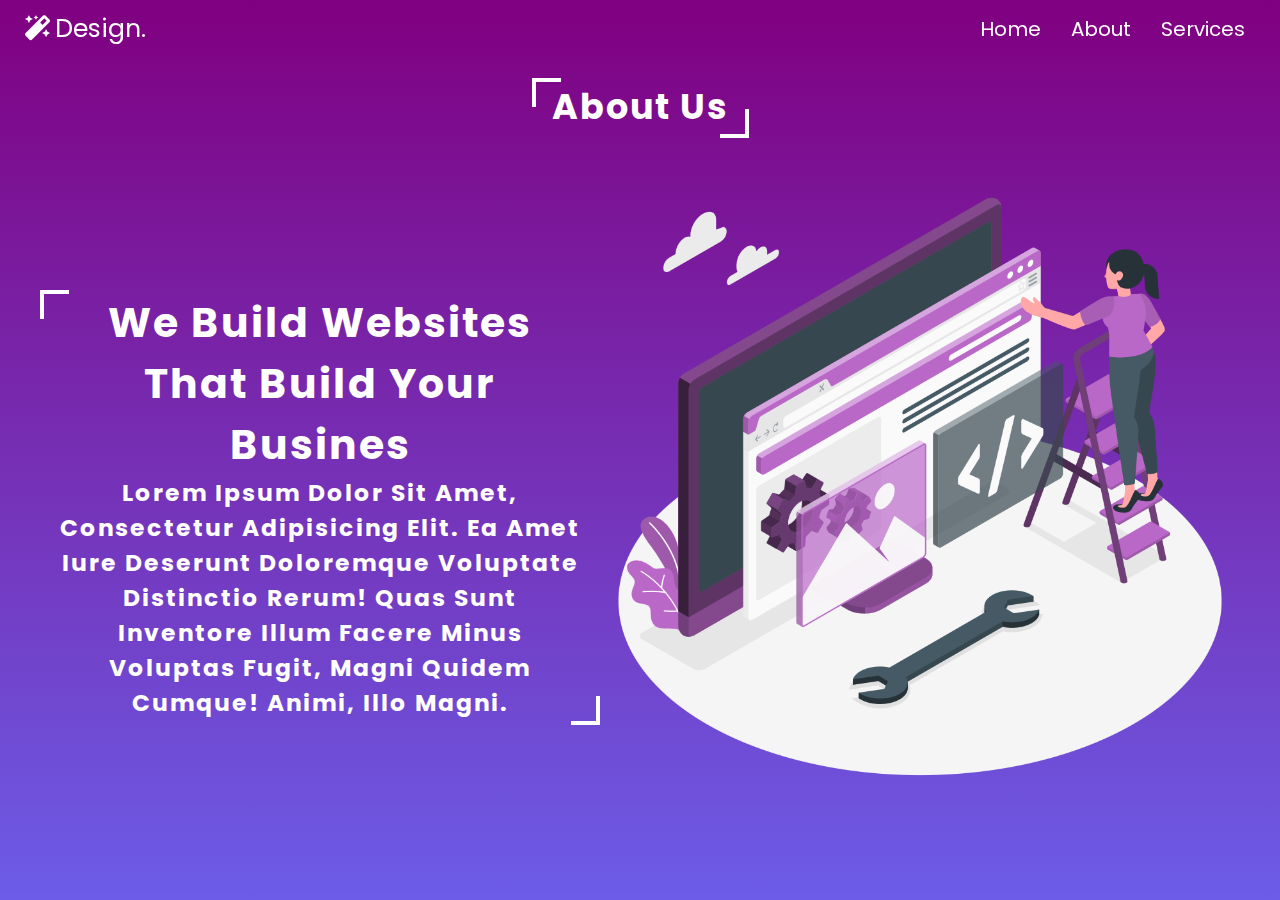
==== about.html @ c85d5ee5 "Add files via upload" ====
<!DOCTYPE html>
<html lang="en">
<head>
    <meta charset="UTF-8">
    <meta http-equiv="X-UA-Compatible" content="IE=edge">
    <meta name="viewport" content="width=device-width, initial-scale=1.0">
    <title>about.html</title>
    <link rel="stylesheet" href="style.css">
    <link rel="stylesheet" href="https://cdnjs.cloudflare.com/ajax/libs/font-awesome/5.15.1/css/all.min.css">


</head>
<body>

    <header class="header">
        <a href="#" class="logo"><i class="fas fa-magic"></i>design.</a>
        <div class="fas fa-bars"></div>
        <nav class="navbar">  <ul>
            <li><a href="index.HTML">home</a></li>
            <li><a href="about.html">about</a></li>
            <li><a href="services.html">services</a></li>
          </ul>
        </nav></header>
    <section id="home" class="home">
    
    <section id="about" class="about">
        <h1 class="heading">about us</h1>
        <div class="row">
          <div class="heading">
            <h3>We build websites that build your busines</h3>
            <h6>Lorem ipsum dolor sit amet, consectetur adipisicing elit. Ea amet iure deserunt doloremque voluptate distinctio rerum! Quas sunt inventore illum facere minus voluptas fugit, magni quidem cumque! Animi, illo magni.</h6>
          </div>
          <div class="image">
            <img src="Website setup-amico.png" alt="">
          </div>
        
        </div></section>
        
        
       
</body>
</html>
---- style.css ----
@import url('https://fonts.googleapis.com/css2?family=Poppins:ital,wght@0,200;0,300;0,400;0,500;1,100;1,200;1,300;1,400;1,500&display=swap');

:root{
  --color:#6C5CE7;
}
*{
  font-family: 'Poppins', sans-serif;
  margin:0; padding:0;
  box-sizing: border-box;
  text-transform: capitalize;
  transition: all .2s linear;
  text-decoration: none;
}
html{
  font-size: 62.5%;
}
body{
  overflow-x: hidden;
}
.heading{
  margin:2rem;
  padding-top: 6rem;
  display: inline-block;
  font-size: 3.5rem;
  color:white;
  position: relative;
  letter-spacing: .2rem;
}
.heading::before, .heading::after{
  content: '';
  position: absolute;
  height: 2.5rem;
  width: 2.5rem;
  border-top:.4rem solid white;
  border-left:.4rem solid white;
}
.heading::before{
  top:5.8rem; left: -2rem;
}
.heading::after{
  bottom:-.5rem; right: -2rem;
  transform: rotate(180deg);
}
.btn{
  outline: none;
  border: none;
  border-radius: 5rem;
  background: var(--color);
  color:#fff;
  cursor: pointer;
  height:3.5rem;
  width: 15rem;
  font-size: 1.7rem;
  box-shadow: 0 .2rem .5rem rgba(0,0,0,.3);
}
.btn:hover{
  letter-spacing: .1rem;
  opacity: .8;
}
.header{
  display: flex;
  align-items: center;
  justify-content: space-between;
  width: 100%;
  padding:1rem 2rem;
  position: fixed;
  top:0; left: 0;
  z-index: 100;
}
.header .logo{
  font-size: 2.5rem;
  color:#fff;
}
.header .logo i{
  padding:0 .5rem;
}
.header .navbar ul{
  list-style-type: none;
  display: flex;
  align-items: center;
  justify-content: space-around;
}
.header .navbar ul li{
  margin:0 1.5rem;
}
.header .navbar ul li a{
  font-size: 2rem;
  color:#fff;
}
.header .navbar ul li a:hover{
  color:#ccc;
}
.header .fa-bars{
  color:#fff;
  cursor: pointer;
  font-size: 3rem;
  display: none;
}
.home{
  min-height: 100vh;
  width: 100vw;
  background:linear-gradient(purple, var(--color));
  display: flex;
  align-items: center;
  justify-content: center;
  flex-flow: column;
  text-align: center;
  padding:0 1rem;
  position: relative;
  overflow: hidden !important;
}
.home .banner{
  color:#fff;
  font-size: 5rem;
  text-shadow: 0 .3rem .5rem rgba(0,0,0,.3);
}
.home .slogan{
  color:#eee;
  font-size: 2.5rem;
  font-weight: 400;
}
.home button{
  height: 4rem;
  width: 18rem;
  background:#fff;
  color: #444;
  cursor: pointer;
  border:none;
  outline: none;
  margin-top: 1rem;
  font-size: 2rem;
  font-weight: 400;
  box-shadow: 0 .3rem .5rem rgba(0,0,0,.3);
}
.home button:hover{
  letter-spacing: .1rem;
}
.home .fa-cog{
  position: absolute;
  font-size: 30rem;
  opacity: .15;
  color:#fff;
  animation: rotate 10s linear infinite;
}
.home .nut1{
  top:10%; left: -15rem;
}
.home .nut2{
  bottom:23%; right: -13rem;
  animation-direction: reverse;
}
@keyframes rotate{
  100%{
    transform: rotate(360deg);
  }
}
.about{
  min-height: 100vh;
  width: 100vw;
  text-align: center;
  position: relative;
  overflow: hidden;
}
.about .row{
  display: flex;
  align-items: center;
  justify-content: space-around;
  padding:0 4rem;
}
.about .row .content{
  text-align: left;
}
.about .row .image img{
  width: 50vw;
}
.about .row .content h3{
  font-size: 3rem;
  color: var(--color);
}
.about .row .content p{
  font-size: 1.5rem;
  color: #333;
  padding:1rem 0;
}
.about::before, .about::after{
  content: '';
  position: absolute;
  z-index: -1;
  opacity:.2;
  border-radius: 50%;
}
.about::before{
  height:50rem;
  width:50rem;
  background:#ccc;
  bottom:-10rem; left:-10rem;
}
.about::after{
  height:60rem;
  width:60rem;
  background:var(--color);
  top:-10rem; right:-10rem;
}
.service{
  width: 100vw;
  text-align: center;
}
.service .row{
  margin:2rem 0;
  padding:0 2rem;
  display: flex;
  align-items: center;
  justify-content: center;
}
.service .row .image img{
  width:50vw;
  
}
.service .row .content{
  text-align: left;
  padding:0 3rem;
}
.service .row .content h3{
  font-size: 3rem;
  color:white;
}
.service .row .content p{
  font-size: 1.5rem;
  color:white;
  padding:1rem 0;
}
.contact{
  min-height: 100vh;
  width: 100vw;
  text-align: center;
}
.contact .row{
  display: flex;
  align-items: center;
  justify-content: center;
}
.contact .row .image img{
  
  width:35vw;
}
.contact .row .form-container{
  width: 50%;
  text-align: left;
  padding:0 5rem;
}
.contact .row .form-container input, textarea{
  outline: none;
  border:none;
  height:4rem;
  background: none;
  border-radius: .5rem;
  box-shadow: .2rem .2rem .5rem rgba(0,0,0,.2);
  padding:0 1rem;
  margin:1rem 0;
  font-size: 1.6rem;
}
.contact .row .form-container .inputBox{
  width: 100%;
  display: flex;
  justify-content: space-between;
}
.contact .row .form-container .inputBox input[type="text"]{
  width: 49%;
}
.contact .row .form-container input[type="email"]{
  width: 100%;
  text-transform: lowercase;
}
#mydiv {
  width: 100%;
  padding: 50px 0;
  text-align: center;
  background-color: lightblue;
  margin-top: 20px;
}

.contact .row .form-container textarea{
  width: 100%;
  height:20rem;
  padding:1rem; 
  resize: none;
}
.contact .row .form-container input[type="submit"]{
  background-color: var(--color);
  color:#fff;
  cursor: pointer;
  height:4rem; 
  width: 10rem;;
}
.contact .row .form-container input[type="submit"]:hover{
  opacity: .8;
}
.faq{
  min-height: 100vh;
  width: 100vw;
  text-align: center;
  padding:0 2rem;
}
.faq .row{
  display: flex;
  align-items: center;
  justify-content: center;
  padding:0 2rem;
}
.faq .row .image{
 width: 35vw;
}
.faq-page {
    cursor: pointer;
    padding: 30px 20px;
    width: 60%;
    border: none;
    outline: none;
    transition: 0.4s;
    margin: auto;
    font-size: 2rem;
    color:purple;
}
.faq-body{
    margin: auto;
   width: 60%; 
   padding: auto;
   font-size: 1.75rem;
  color: purple;
}
.active,
.faq-page:hover {
  font-family: 'Poppins';
    background-color: #F9F9F9;
}
.faq-body {
  font-family: 'Poppins';
    background-color: white;
    color: purple;
    display: none;
    overflow: hidden;
}

.faq-page:after {
    content: '\02795';
    font-size: 13px;
    font-family: 'Poppins'}

.active:after {
    content: "\2796";
}
@media (max-width:768px){
  html{
    font-size: 50%; }
  .header .fa-bars{
    display: block;
  }
  .header .navbar{
    position: fixed;
    top:-120%; left: 0;
    height: auto;
    width: 100%;
    background-color: #fff;
    z-index: 1000;
    border-top: .1rem solid rgba(0,0,0,.3);
  }
  .header .navbar ul{
    height: 100%;
    width: 100%;
    flex-flow: column;
  }
  .header .navbar ul li{
    margin:1rem 0;
  }
  .header .navbar ul li a{
    color: #444;
    font-size: 2.4rem;
  }
  .header .fa-times{
    transform: rotate(180deg);
  }
  .header .nav-toggle{
    top:5.8rem;
  }
  .home .banner{
    font-size: 4rem;
  }
  .home .slogan{
    font-size: 1.7rem;
  }
  .about .row{
    flex-flow: column-reverse;
    padding:0 2rem;
  }
  .about .row .image img{
    width: 100vw;
  }
  .service .row{
    flex-flow: column-reverse;
  }
  .service .row:nth-child(even){
    flex-flow: column;
 }
  .service .row .image img{
    width: 100vw;
  }
  .service .row .content{
    padding:0;
  }
  .contact .row{
    flex-flow: column;
  }
  .contact .row .image img{
    width: 100vw;
  }
  .contact .row .form-container{
    width: 100%;
    padding:0 1.5rem;
  }
  .faq{
    padding:0;
  }
  .faq .row{
    padding:0 1rem;
    flex-flow: column;
  }
  .faq .row .image img{
    width:100vw;
  }
  .faq .row .accordion-container{
    width:100%;
  }
}
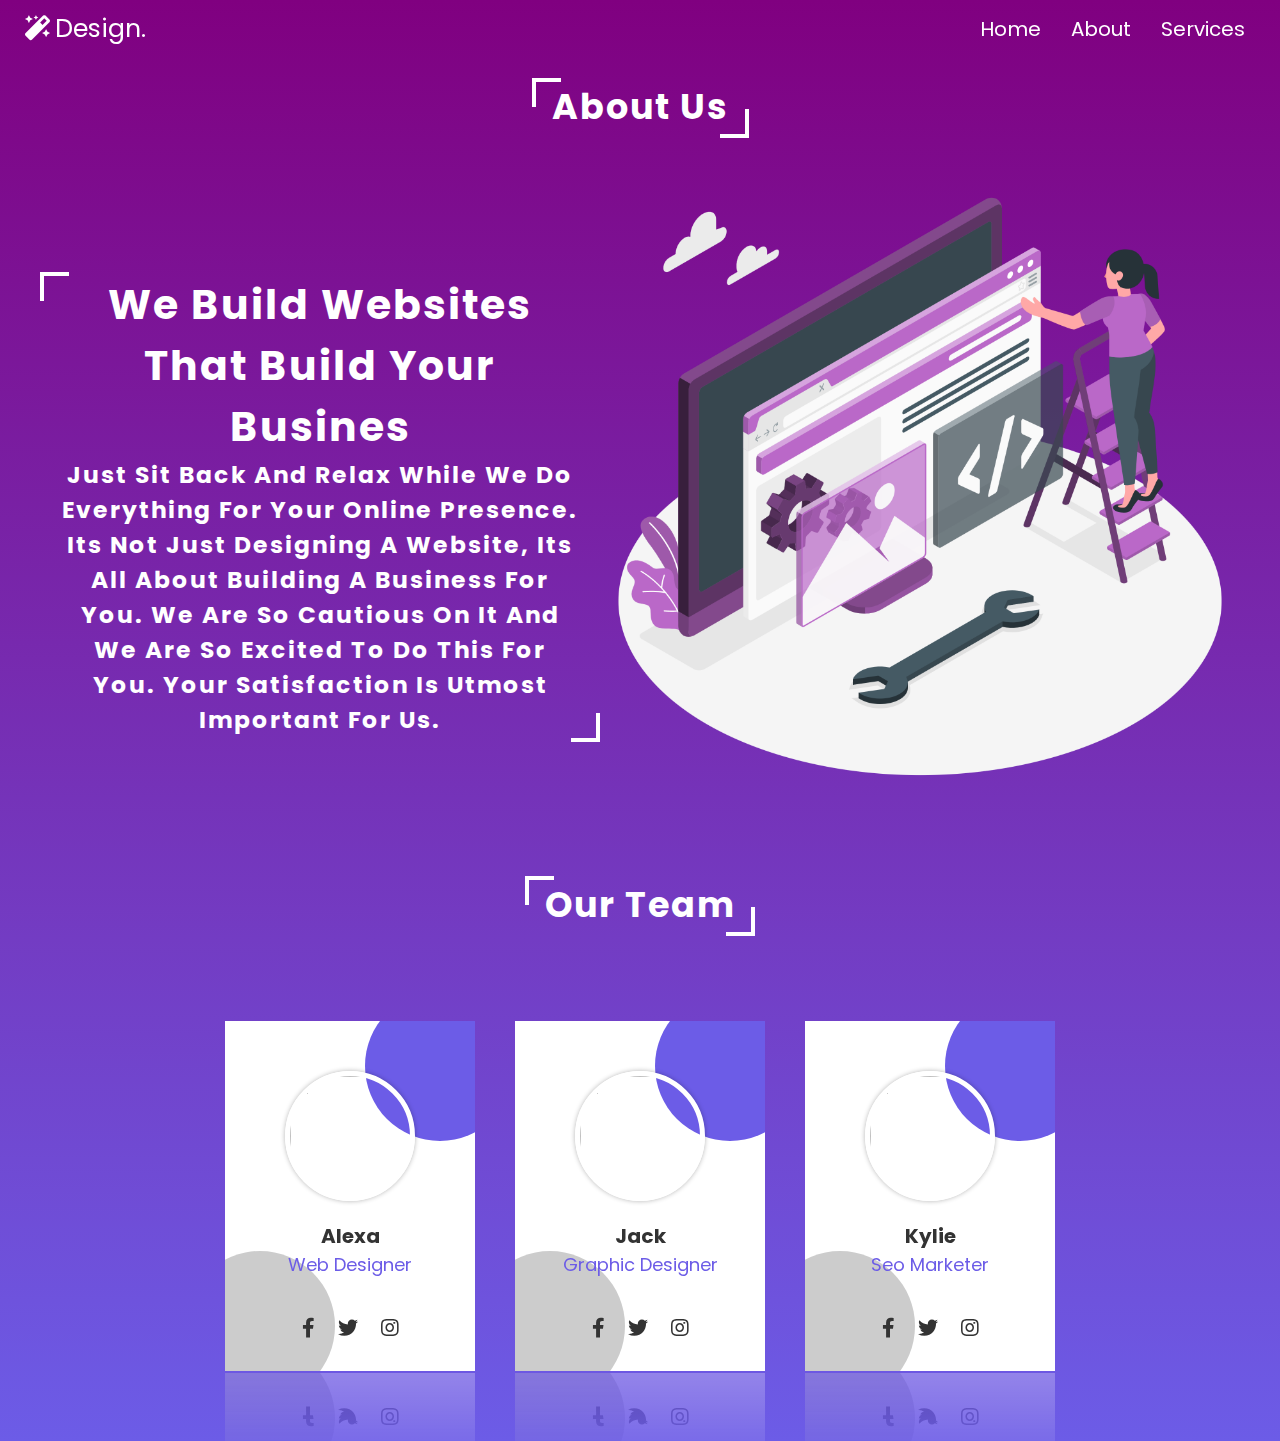
==== commit 8d514954: "Add files via upload" ====
--- a/about.html
+++ b/about.html
@@ -28,14 +28,68 @@
         <div class="row">
           <div class="heading">
             <h3>We build websites that build your busines</h3>
-            <h6>Lorem ipsum dolor sit amet, consectetur adipisicing elit. Ea amet iure deserunt doloremque voluptate distinctio rerum! Quas sunt inventore illum facere minus voluptas fugit, magni quidem cumque! Animi, illo magni.</h6>
+            <h6>Just sit back and relax while we do everything for your online presence. Its not just designing a website, its all about building a business for you. We are so cautious on it and we are so excited to do this for you. Your Satisfaction is utmost important for us.</h6>
           </div>
           <div class="image">
             <img src="Website setup-amico.png" alt="">
           </div>
         
-        </div></section>
-        
+        </div>
+        <section id="team" class="team">
+
+          <h1 class="heading">our team</h1>
+          
+          <div class="row">
+          
+          <div class="card">
+            <div class="image">
+              <img src="images.jfif" alt="">
+            </div>
+            <div class="info">
+              <h3>Alexa</h3>
+              <span>web designer</span>
+              <div class="icons">
+                <a href="#" class="fab fa-facebook-f"></a>
+                <a href="#" class="fab fa-twitter"></a>
+                <a href="#" class="fab fa-instagram"></a>
+              </div>
+            </div>
+          </div>
+          
+          <div class="card">
+            <div class="image">
+              <img src="123.png" alt="">
+            </div>
+            <div class="info">
+              <h3>Jack</h3>
+              <span>graphic designer</span>
+              <div class="icons">
+                <a href="#" class="fab fa-facebook-f"></a>
+                <a href="#" class="fab fa-twitter"></a>
+                <a href="#" class="fab fa-instagram"></a>
+              </div>
+            </div>
+          </div>
+          
+          <div class="card">
+            <div class="image">
+              <img src="abc.jpg" alt="">
+            </div>
+            <div class="info">
+              <h3>Kylie</h3>
+              <span>seo marketer</span>
+              <div class="icons">
+                <a href="#" class="fab fa-facebook-f"></a>
+                <a href="#" class="fab fa-twitter"></a>
+                <a href="#" class="fab fa-instagram"></a>
+              </div>
+            </div>
+          </div>
+          
+          </div>
+          
+          
+          </section>
         
        
 </body>
--- a/style.css
+++ b/style.css
@@ -313,7 +313,7 @@
 .faq-page {
     cursor: pointer;
     padding: 30px 20px;
-    width: 60%;
+    width: 100%;
     border: none;
     outline: none;
     transition: 0.4s;
@@ -323,8 +323,8 @@
 }
 .faq-body{
     margin: auto;
-   width: 60%; 
-   padding: auto;
+   width: 100%; 
+   
    font-size: 1.75rem;
   color: purple;
 }
@@ -348,6 +348,86 @@
 
 .active:after {
     content: "\2796";
+}
+
+.team .heading{
+  color:#fff;
+}
+
+.team .heading::before, .team .heading::after{
+  border-color:#fff;
+}
+
+.team .row{
+  display: flex;
+  align-items: center;
+  justify-content: center;
+  flex-wrap: wrap;
+}
+
+.team .row .card{
+  height:35rem;
+  width:25rem;
+  background:#fff;
+  text-align: center;
+  margin:7rem 2rem;
+  position: relative;
+  overflow: hidden;
+  -webkit-box-reflect: below .2rem linear-gradient(transparent 70%, #0004);
+}
+
+.team .row .card .image{
+  margin:1rem 0;
+  padding-top: 4rem;
+}
+
+.team .row .card .image img{
+  height:13rem;
+  width:13rem;
+  border-radius: 50%;
+  border:.5rem solid #fff;
+  box-shadow: 0 0 .5rem rgba(0,0,0,.3);
+  object-fit: cover;
+}
+
+.team .row .card .info h3{
+  font-size: 2rem;
+  color:#333;
+}
+
+.team .row .card .info span{
+  font-size: 1.8rem;
+  color:var(--color);
+}
+
+.team .row .card .info .icons a{
+  margin-top: 4rem;
+  padding:0 1rem;
+  font-size: 2rem;
+  color:#333;
+}
+
+.team .row .card .info .icons a:hover{
+  color:var(--color);
+}
+
+.team .row .card::before, .team .row .card::after{
+  content: '';
+  position: absolute;
+  border-radius: 50%;
+  height:15rem;
+  width:15rem;
+  z-index: -1;
+}
+
+.team .row .card::before{
+  background:var(--color);
+  top:-3rem; right: -4rem;
+}
+
+.team .row .card::after{
+  background:#ccc;
+  bottom:-3rem; left: -4rem;
 }
 @media (max-width:768px){
   html{
